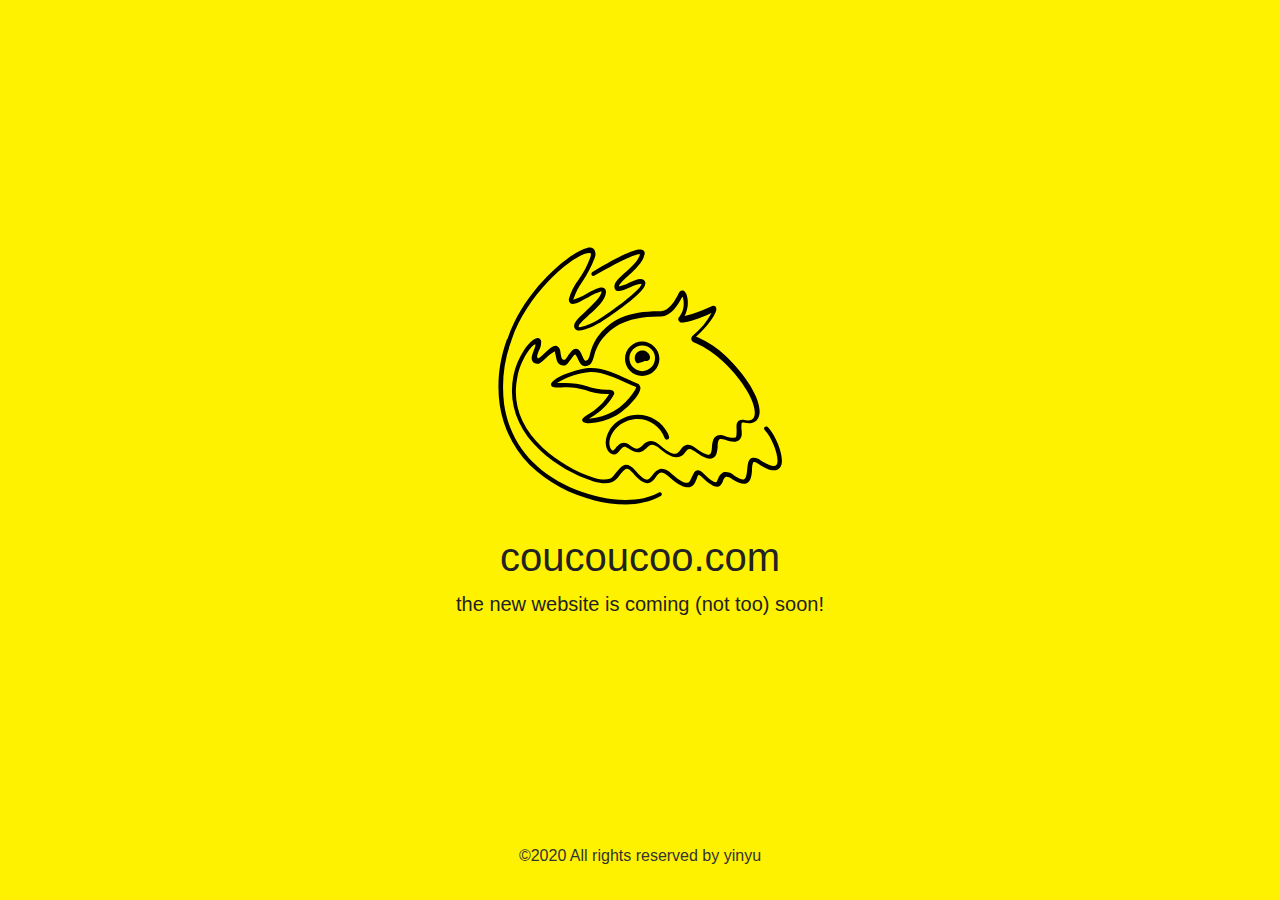
==== index.html @ dbf44f62 "new waiting page" ====
<!doctype html>
<html lang="en">
  <head>
    <meta charset="utf-8">
    <meta name="viewport" content="width=device-width, initial-scale=1, shrink-to-fit=no">
    <meta name="description" content="">
    <meta name="author" content="Mark Otto, Jacob Thornton, and Bootstrap contributors">
    <meta name="generator" content="Jekyll v4.0.1">
    <title>Cover Template · Bootstrap</title>

    <link rel="canonical" href="https://getbootstrap.com/docs/4.5/examples/cover/">

    <!-- Bootstrap core CSS -->
<link href="css/bootstrap.min.css" rel="stylesheet">

    <style>
      .bd-placeholder-img {
        font-size: 1.125rem;
        text-anchor: middle;
        -webkit-user-select: none;
        -moz-user-select: none;
        -ms-user-select: none;
        user-select: none;
      }

      @media (min-width: 768px) {
        .bd-placeholder-img-lg {
          font-size: 3.5rem;
        }
      }
    </style>
    <!-- Custom styles for this template -->
    <link href="css/cover.css" rel="stylesheet">
  </head>
  <body class="text-center">
    <div class="cover-container d-flex w-100 h-100 p-3 mx-auto flex-column">
  <header class="masthead mb-auto">
    <div class="inner">
      <!-- <h3 class="masthead-brand">coucoucoo.com</h3> -->
      <!-- <nav class="nav nav-masthead justify-content-center">
        <a class="nav-link active" href="#">Home</a>
        <a class="nav-link" href="#">About</a>
        <a class="nav-link" href="#">Contact</a>
      </nav> -->
    </div>
  </header>

  <main role="main" class="inner cover">
    <embed src="imgs/logo.svg" width="300" height="300" 
    type="image/svg+xml"
    pluginspage="http://www.adobe.com/svg/viewer/install/" color="red" />
    <h1 class="cover-heading">coucoucoo.com</h1>
    <p class="lead">the new website is coming (not too) soon!</p>
  </main>

  <footer class="mastfoot mt-auto">
    <div class="inner">
      <p>©2020 All rights reserved by yinyu</p>
    </div>
  </footer>
</div>
</body>
</html>
---- css/cover.css ----
/*
 * Globals
 */

/* Links */
a,
a:focus,
a:hover {
  color:#222;
}

/* Custom default button */
.btn-secondary,
.btn-secondary:hover,
.btn-secondary:focus {
  color: #222;
  text-shadow: none; /* Prevent inheritance from `body` */
  background-color: #fff;
  border: .05rem solid #fff;
}


/*
 * Base structure
 */

html,
body {
  height: 100%;
  background-color:#fff200;
}

body {
  display: -ms-flexbox;
  display: flex;
  color:#222;
  /* text-shadow: 0 .05rem .1rem rgba(0, 0, 0, .5); */
  /* box-shadow: inset 0 0 5rem rgba(0, 0, 0, .5); */
}

.cover-container {
  max-width: 42em;
}


/*
 * Header
 */
.masthead {
  margin-bottom: 2rem;
}

.masthead-brand {
  margin-bottom: 0;
}

.nav-masthead .nav-link {
  padding: .25rem 0;
  font-weight: 700;
  color: rgba(255, 255, 255, .5);
  background-color: transparent;
  border-bottom: .25rem solid transparent;
}

.nav-masthead .nav-link:hover,
.nav-masthead .nav-link:focus {
  border-bottom-color: rgba(255, 255, 255, .25);
}

.nav-masthead .nav-link + .nav-link {
  margin-left: 1rem;
}

.nav-masthead .active {
  color: #222;
  border-bottom-color: #222;
}

@media (min-width: 48em) {
  .masthead-brand {
    float: left;
  }
  .nav-masthead {
    float: right;
  }
}


/*
 * Cover
 */
.cover {
  padding: 0 1.5rem;
}
.cover .btn-lg {
  padding: .75rem 1.25rem;
  font-weight: 700;
}


/*
 * Footer
 */
.mastfoot {
  color:#333;
}
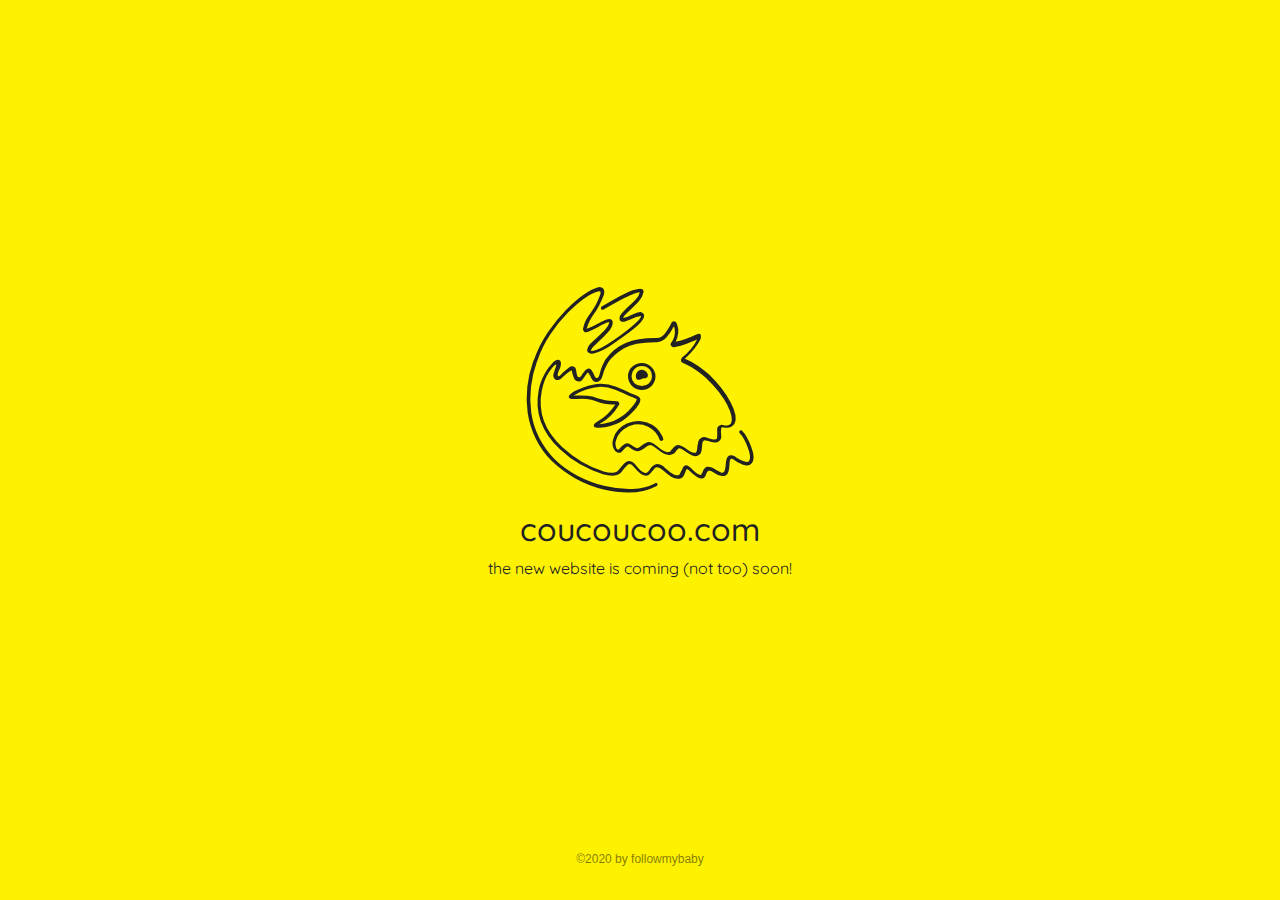
==== commit 95ae53e2: "update style" ====
--- a/index.html
+++ b/index.html
@@ -6,7 +6,7 @@
     <meta name="description" content="">
     <meta name="author" content="Mark Otto, Jacob Thornton, and Bootstrap contributors">
     <meta name="generator" content="Jekyll v4.0.1">
-    <title>Cover Template · Bootstrap</title>
+    <title>咕咕酷 | COUCOUCOO</title>
 
     <link rel="canonical" href="https://getbootstrap.com/docs/4.5/examples/cover/">
 
@@ -46,16 +46,14 @@
   </header>
 
   <main role="main" class="inner cover">
-    <embed src="imgs/logo.svg" width="300" height="300" 
-    type="image/svg+xml"
-    pluginspage="http://www.adobe.com/svg/viewer/install/" color="red" />
-    <h1 class="cover-heading">coucoucoo.com</h1>
-    <p class="lead">the new website is coming (not too) soon!</p>
+    <span class="logo icon-logo-o"></span>
+    <h2 class="cover-heading">coucoucoo.com</h1>
+    <p>the new website is coming (not too) soon!</p>
   </main>
 
   <footer class="mastfoot mt-auto">
     <div class="inner">
-      <p>©2020 All rights reserved by yinyu</p>
+      <p>©2020 by followmybaby</p>
     </div>
   </footer>
 </div>
--- a/css/cover.css
+++ b/css/cover.css
@@ -1,12 +1,50 @@
 /*
  * Globals
  */
+@import url('https://fonts.font.im/css?family=Josefin+Sans:400,600,700|Quicksand:700');
+
+/* 
+ font-family: 'Josefin Sans', sans-serif;
+ font-family: 'Quicksand', sans-serif; 
+ */
+@font-face {
+  font-family: 'icomoon';
+  src: url('fonts/icomoon.eot?oxejxw');
+  src: url('fonts/icomoon.eot?oxejxw#iefix') format('embedded-opentype'),
+    url('fonts/icomoon.ttf?oxejxw') format('truetype'),
+    url('fonts/icomoon.woff?oxejxw') format('woff'),
+    url('fonts/icomoon.svg?oxejxw#icomoon') format('svg');
+  font-weight: normal;
+  font-style: normal;
+  font-display: block;
+}
+
+[class^="icon-"],
+[class*=" icon-"] {
+  /* use !important to prevent issues with browser extensions that change fonts */
+  font-family: 'icomoon' !important;
+  speak: none;
+  font-style: normal;
+  font-weight: normal;
+  font-variant: normal;
+  text-transform: none;
+  line-height: 1;
+
+  /* Better Font Rendering =========== */
+  -webkit-font-smoothing: antialiased;
+  -moz-osx-font-smoothing: grayscale;
+}
+
+.icon-logo-o:before {
+  content: "\e900";
+}
+
 
 /* Links */
 a,
 a:focus,
 a:hover {
-  color:#222;
+  color: #222;
 }
 
 /* Custom default button */
@@ -14,7 +52,8 @@
 .btn-secondary:hover,
 .btn-secondary:focus {
   color: #222;
-  text-shadow: none; /* Prevent inheritance from `body` */
+  text-shadow: none;
+  /* Prevent inheritance from `body` */
   background-color: #fff;
   border: .05rem solid #fff;
 }
@@ -27,13 +66,13 @@
 html,
 body {
   height: 100%;
-  background-color:#fff200;
+  background-color: #fff200;
 }
 
 body {
   display: -ms-flexbox;
   display: flex;
-  color:#222;
+  color: #222;
   /* text-shadow: 0 .05rem .1rem rgba(0, 0, 0, .5); */
   /* box-shadow: inset 0 0 5rem rgba(0, 0, 0, .5); */
 }
@@ -67,7 +106,7 @@
   border-bottom-color: rgba(255, 255, 255, .25);
 }
 
-.nav-masthead .nav-link + .nav-link {
+.nav-masthead .nav-link+.nav-link {
   margin-left: 1rem;
 }
 
@@ -80,6 +119,7 @@
   .masthead-brand {
     float: left;
   }
+
   .nav-masthead {
     float: right;
   }
@@ -91,16 +131,39 @@
  */
 .cover {
   padding: 0 1.5rem;
+  /* display: flex; */
+  font-family: 'Quicksand', sans-serif;
+  /* font-weight: 400; */
 }
+
 .cover .btn-lg {
   padding: .75rem 1.25rem;
-  font-weight: 700;
+
+}
+.cover h2{
+  font-size: 2em;
+}
+.cover .logo {
+  font-size: 240px;
+  font-weight: 400;
 }
 
+@media (max-width: 360px) {
+  .cover {
+    font-size: 0.85em;
+  }
+  .cover .logo {
+    font-size: 160px;
+  }
+  .cover h2{
+    font-size: 1.5em;
+  }
+}
 
 /*
  * Footer
  */
 .mastfoot {
-  color:#333;
-}
+  color: rgba(0, 0, 0, .5);
+  font-size: 12px;
+}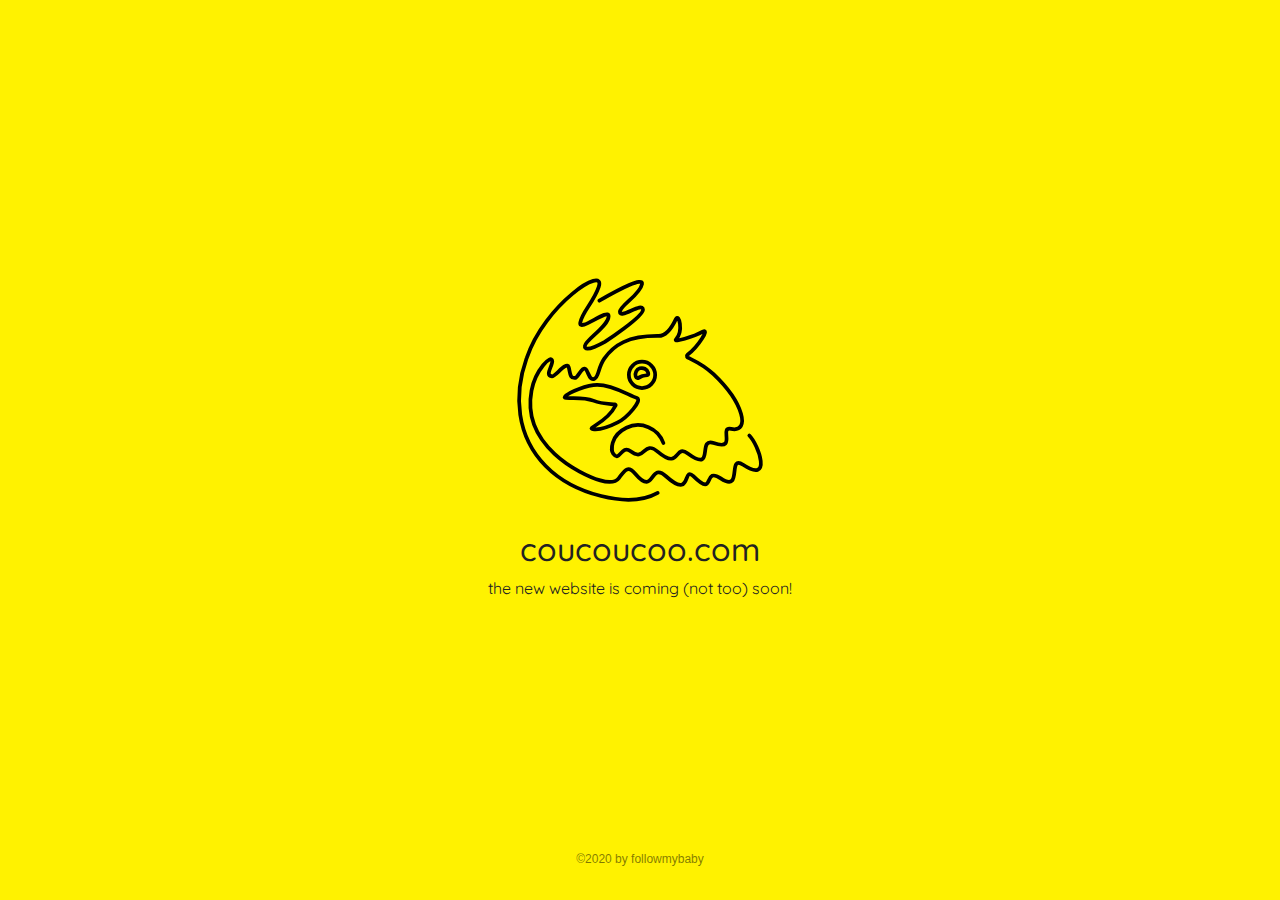
==== commit 8dbc3e8a: "update svg" ====
--- a/index.html
+++ b/index.html
@@ -1,61 +1,59 @@
 <!doctype html>
-<html lang="en">
-  <head>
-    <meta charset="utf-8">
-    <meta name="viewport" content="width=device-width, initial-scale=1, shrink-to-fit=no">
-    <meta name="description" content="">
-    <meta name="author" content="Mark Otto, Jacob Thornton, and Bootstrap contributors">
-    <meta name="generator" content="Jekyll v4.0.1">
-    <title>咕咕酷 | COUCOUCOO</title>
+<html lang="zh">
 
-    <link rel="canonical" href="https://getbootstrap.com/docs/4.5/examples/cover/">
+<head>
+  <meta charset="utf-8">
+  <meta name="viewport" content="width=device-width, initial-scale=1, shrink-to-fit=no">
+  <meta name="description" content="">
+  <meta name="author" content="erain">
+  <title>咕咕酷 | COUCOUCOO</title>
+  
+  <!-- Bootstrap core CSS -->
+  <link href="css/bootstrap.min.css" rel="stylesheet">
 
-    <!-- Bootstrap core CSS -->
-<link href="css/bootstrap.min.css" rel="stylesheet">
+  <!-- JS -->
+  <script src="js/jquery-3.5.1.min.js"></script>
+  <script src="js/jquery.drawsvg.min.js"></script>
 
-    <style>
-      .bd-placeholder-img {
-        font-size: 1.125rem;
-        text-anchor: middle;
-        -webkit-user-select: none;
-        -moz-user-select: none;
-        -ms-user-select: none;
-        user-select: none;
-      }
+  <!-- Custom styles for this template -->
+  <link href="css/main.css" rel="stylesheet">
+</head>
 
-      @media (min-width: 768px) {
-        .bd-placeholder-img-lg {
-          font-size: 3.5rem;
-        }
-      }
-    </style>
-    <!-- Custom styles for this template -->
-    <link href="css/cover.css" rel="stylesheet">
-  </head>
-  <body class="text-center">
-    <div class="cover-container d-flex w-100 h-100 p-3 mx-auto flex-column">
-  <header class="masthead mb-auto">
-    <div class="inner">
-      <!-- <h3 class="masthead-brand">coucoucoo.com</h3> -->
-      <!-- <nav class="nav nav-masthead justify-content-center">
+<body class="text-center">
+  <div class="cover-container d-flex w-100 h-100 p-3 mx-auto flex-column">
+    <header class="masthead mb-auto">
+      <div class="inner">
+        <!-- <h3 class="masthead-brand">coucoucoo.com</h3> -->
+        <!-- <nav class="nav nav-masthead justify-content-center">
         <a class="nav-link active" href="#">Home</a>
         <a class="nav-link" href="#">About</a>
         <a class="nav-link" href="#">Contact</a>
       </nav> -->
-    </div>
-  </header>
+      </div>
+    </header>
 
-  <main role="main" class="inner cover">
-    <span class="logo icon-logo-o"></span>
-    <h2 class="cover-heading">coucoucoo.com</h1>
-    <p>the new website is coming (not too) soon!</p>
-  </main>
+    <main role="main" class="inner cover">
+      <embed src="imgs/logo-line.svg" class="logoimg" id="logoimg" />
+      <!-- <span class="logo icon-logo-o"></span> -->
+      <h2 class="cover-heading">coucoucoo.com</h1>
+        <p>the new website is coming (not too) soon!</p>
+    </main>
 
-  <footer class="mastfoot mt-auto">
-    <div class="inner">
-      <p>©2020 by followmybaby</p>
-    </div>
-  </footer>
-</div>
+    <footer class="mastfoot mt-auto">
+      <div class="inner">
+        <p>©2020 by followmybaby</p>
+      </div>
+    </footer>
+  </div>
+  <script>
+    $(document).ready(function () {
+
+      var mySVG = $('#logoimg svg').drawsvg();
+      mySVG.drawsvg('animate');
+
+
+    });
+  </script>
 </body>
-</html>
+
+</html>--- a/css/main.css
+++ b/css/main.css
@@ -0,0 +1,179 @@
+/*
+ * Globals
+ */
+@import url('https://fonts.font.im/css?family=Josefin+Sans:400,600,700|Quicksand:700');
+
+/* 
+ font-family: 'Josefin Sans', sans-serif;
+ font-family: 'Quicksand', sans-serif; 
+ */
+@font-face {
+  font-family: 'icomoon';
+  src: url('fonts/icomoon.eot?oxejxw');
+  src: url('fonts/icomoon.eot?oxejxw#iefix') format('embedded-opentype'),
+    url('fonts/icomoon.ttf?oxejxw') format('truetype'),
+    url('fonts/icomoon.woff?oxejxw') format('woff'),
+    url('fonts/icomoon.svg?oxejxw#icomoon') format('svg');
+  font-weight: normal;
+  font-style: normal;
+  font-display: block;
+}
+
+[class^="icon-"],
+[class*=" icon-"] {
+  /* use !important to prevent issues with browser extensions that change fonts */
+  font-family: 'icomoon' !important;
+  speak: none;
+  font-style: normal;
+  font-weight: normal;
+  font-variant: normal;
+  text-transform: none;
+  line-height: 1;
+
+  /* Better Font Rendering =========== */
+  -webkit-font-smoothing: antialiased;
+  -moz-osx-font-smoothing: grayscale;
+}
+
+.icon-logo-o:before {
+  content: "\e900";
+}
+
+
+/* Links */
+a,
+a:focus,
+a:hover {
+  color: #222;
+}
+
+/* Custom default button */
+.btn-secondary,
+.btn-secondary:hover,
+.btn-secondary:focus {
+  color: #222;
+  text-shadow: none;
+  /* Prevent inheritance from `body` */
+  background-color: #fff;
+  border: .05rem solid #fff;
+}
+
+
+/*
+ * Base structure
+ */
+
+html,
+body {
+  height: 100%;
+  background-color: #fff200;
+}
+
+body {
+  display: -ms-flexbox;
+  display: flex;
+  color: #222;
+  /* text-shadow: 0 .05rem .1rem rgba(0, 0, 0, .5); */
+  /* box-shadow: inset 0 0 5rem rgba(0, 0, 0, .5); */
+}
+
+.cover-container {
+  max-width: 42em;
+}
+
+
+/*
+ * Header
+ */
+.masthead {
+  margin-bottom: 2rem;
+}
+
+.masthead-brand {
+  margin-bottom: 0;
+}
+
+.nav-masthead .nav-link {
+  padding: .25rem 0;
+  font-weight: 700;
+  color: rgba(255, 255, 255, .5);
+  background-color: transparent;
+  border-bottom: .25rem solid transparent;
+}
+
+.nav-masthead .nav-link:hover,
+.nav-masthead .nav-link:focus {
+  border-bottom-color: rgba(255, 255, 255, .25);
+}
+
+.nav-masthead .nav-link+.nav-link {
+  margin-left: 1rem;
+}
+
+.nav-masthead .active {
+  color: #222;
+  border-bottom-color: #222;
+}
+
+@media (min-width: 48em) {
+  .masthead-brand {
+    float: left;
+  }
+
+  .nav-masthead {
+    float: right;
+  }
+}
+
+
+/*
+ * Cover
+ */
+.cover {
+  padding: 0 1.5rem;
+  /* display: flex; */
+  font-family: 'Quicksand', sans-serif;
+  /* font-weight: 400; */
+}
+
+.cover .btn-lg {
+  padding: .75rem 1.25rem;
+
+}
+
+.cover h2 {
+  font-size: 2em;
+}
+
+.cover .logo {
+  font-size: 240px;
+  font-weight: 400;
+}
+
+@media (max-width: 360px) {
+  .cover {
+    font-size: 0.85em;
+  }
+
+  .cover .logo {
+    font-size: 160px;
+  }
+
+  .cover h2 {
+    font-size: 1.5em;
+  }
+}
+
+/*
+ * Footer
+ */
+.mastfoot {
+  color: rgba(0, 0, 0, .5);
+  font-size: 12px;
+}
+
+.logoimg {
+  display: block;
+  width: 100%;
+  height: 280px;
+}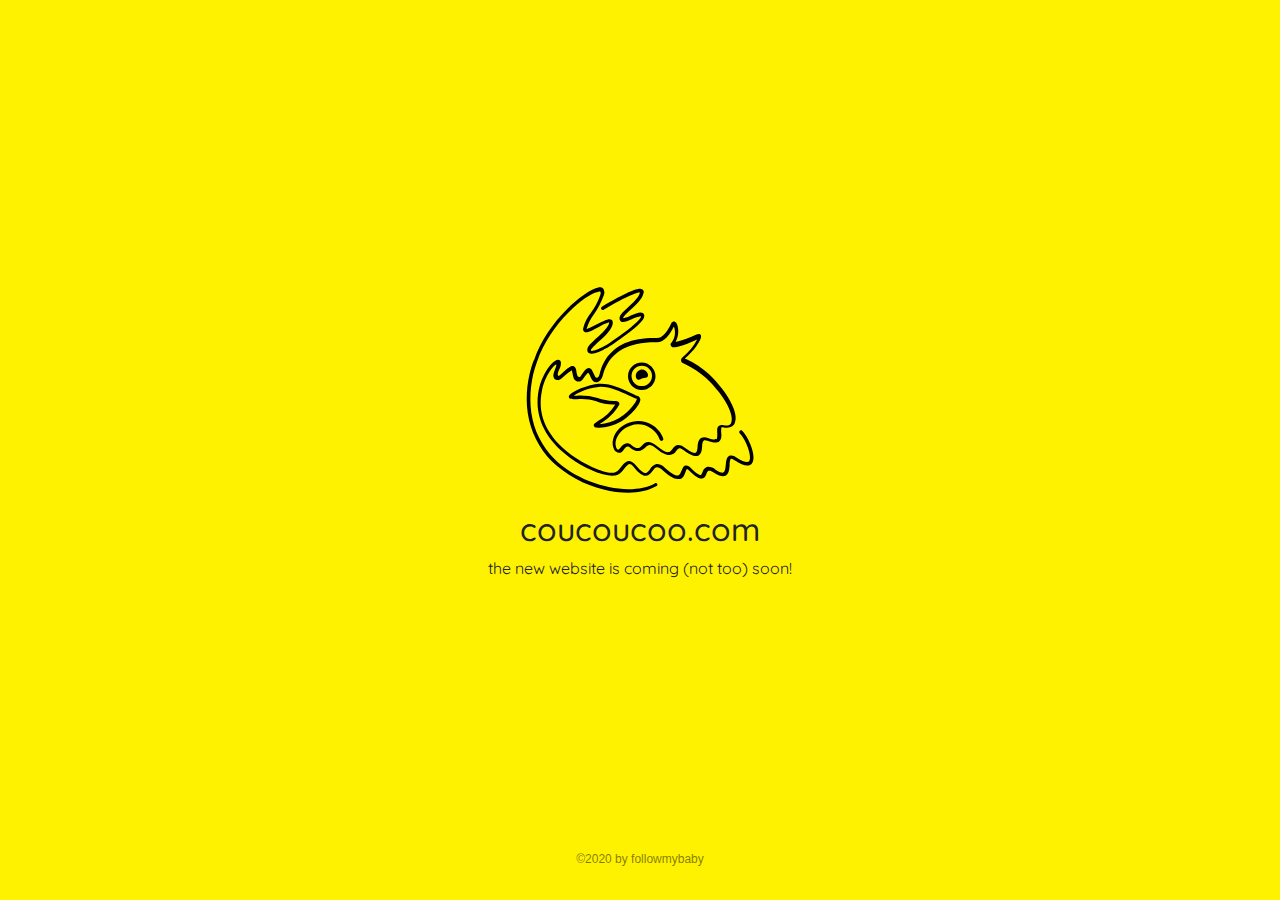
==== commit 06998a6d: "update svg" ====
--- a/index.html
+++ b/index.html
@@ -33,7 +33,7 @@
     </header>
 
     <main role="main" class="inner cover">
-      <embed src="imgs/logo-line.svg" class="logoimg" id="logoimg" />
+      <embed src="imgs/logo.svg" class="logoimg" id="logoimg" />
       <!-- <span class="logo icon-logo-o"></span> -->
       <h2 class="cover-heading">coucoucoo.com</h1>
         <p>the new website is coming (not too) soon!</p>
--- a/css/main.css
+++ b/css/main.css
@@ -150,6 +150,12 @@
   font-weight: 400;
 }
 
+.logoimg {
+  display: block;
+  width: 100%;
+  height: 240px;
+}
+
 @media (max-width: 360px) {
   .cover {
     font-size: 0.85em;
@@ -162,6 +168,9 @@
   .cover h2 {
     font-size: 1.5em;
   }
+  .logoimg {
+    height: 160px;
+  }
 }
 
 /*
@@ -172,8 +181,3 @@
   font-size: 12px;
 }
 
-.logoimg {
-  display: block;
-  width: 100%;
-  height: 280px;
-}